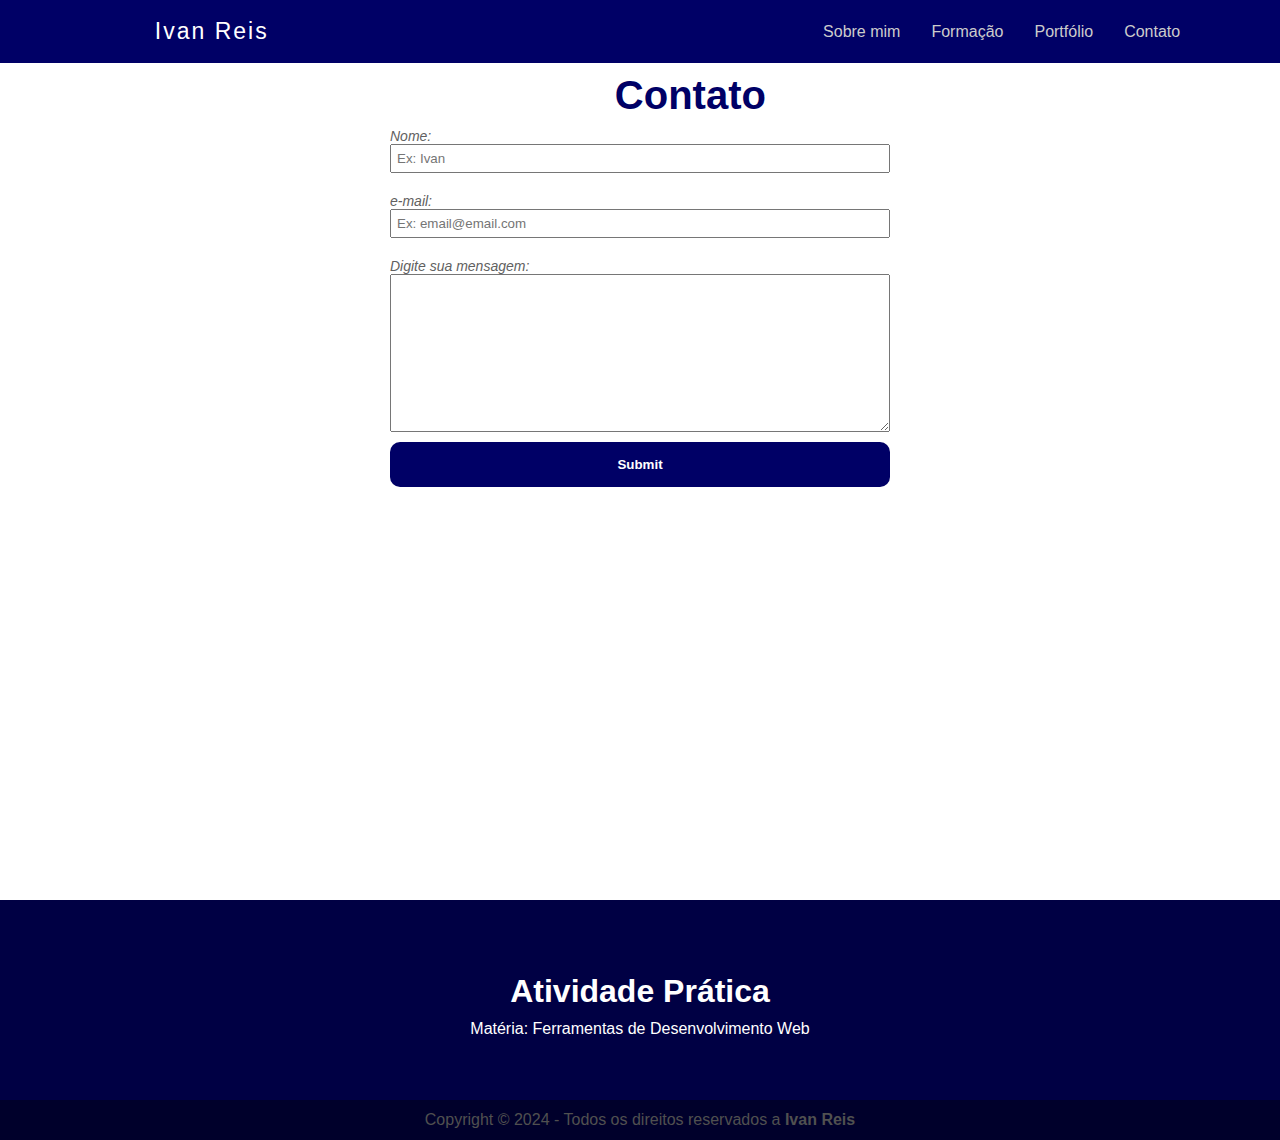
==== src/pages/contato.html @ f62d303e "up" ====
<!DOCTYPE html>
<html lang="pt-br">

<head>
    <meta charset="UTF-8">
    <meta name="viewport" content="width=device-width, initial-scale=1.0">
    <link rel="stylesheet" href="/src/style/style.Index.css">
    <link rel="stylesheet" href="/src/style/style.formacao.css">
    <link rel="stylesheet" href="/src//style/style.contato.css">
    <title>Contato</title>
</head>
<body>
    <header >
        <div class="logo">
            <h1>Ivan Reis</h1>
        </div>
        <nav>
            <ul class="menuUl">
                <li><a class="manuLi" href="/">Sobre mim</a></li>
                <li><a class="manuLi"href="/src/pages/formacao.html">Formação</a></li>
                <li><a class="manuLi" href="/src/pages/portfolio.html">Portfólio</a></li>
                <li><a class="manuLi"href="/src/pages/contato.html">Contato</a></li>
            </ul>
        </nav>
    </header>
    <main class="main">
        <h1>Contato</h1>
        <form action="POST">
            <div class="input">
                <label for="name">Nome:</label>
                <input type="text" placeholder="Ex: Ivan">
            </div>

            <div class="input">
                <label for="email">e-mail:</label>
                <input type="email" placeholder="Ex: email@email.com">
            </div>

            <div class="input">
                <label for="msg">Digite sua mensagem:</label>
                <textarea name="msg" id="msg" cols="30" rows="10">
                </textarea>
            </div>

            <input type="submit">

        </form>
    </main>
    <footer>
        <div class="contentFooter">
            <h1>Atividade Prática</h1>
            <span>Matéria: Ferramentas de Desenvolvimento Web</span>
            </div>
        </div>
        <div class="footerF">
            <p>Copyright © 2024 - Todos os direitos reservados a <a href="https://ivanreis.vercel.app/"><strong>Ivan Reis</strong> </a> </p>

        </div>
        
    </footer>
</body>

</html>
---- src/style/style.Index.css ----
* {
  box-sizing: border-box;
  margin: 0;
  padding: 0;
}

body {
  font-family: Verdana, Geneva, Tahoma, sans-serif;
  width: 100vw;
}

h1,
h2,
h3 {
  margin: 0;
  padding: 0;
}

h1 {
    margin: 0 0 0 8% ;
}

header {
  width: 100vw;
  height: 7vh;
  background-color: #000066;
  display: flex;
  flex-direction: row;
  justify-content: space-between;
  color: #fff;
}

nav {
    display: flex;
    align-items: center;
    justify-content: center;
    margin: 0 6% 0 0;
}
li {
    list-style: none;

}

a {
    text-decoration: none;
    color: #ccc;

}

footer {
    background-color: #000044;
}
.contentFooter {
    display: flex;
    flex-direction: column;
    justify-content: center;
    align-items: center;
    height: 200px;

}

.contentFooter h1 {
    margin: 10px;

}

.contentFooter h1,
.contentFooter span {
    color:#FFF
}

.footerF {
    display: flex;
    justify-content: center;
    align-items: center;
    background-color: #00002b;
    height: 40px;

}

.footerF p {
    color: #505050;    

}
.footerF strong {
    color: #505050;

} 
.footerF a:hover,
.footerF strong:hover {
    background-color: transparent;
    color: #fff;
    text-decoration: underline;

}

.content {
    height: 93vh;
    margin: 20px 0 0 0;
    padding: 0 5%;
    display: flex;
}

.logo {
    width: 250px;
    display: flex;
    align-items: center;
    justify-content: center;
    margin: 0 0 0 6% ;
}

.logo h1 {
    letter-spacing: 2px;
    font-weight: normal;
    font-size: 23px;
}

.menuUl {
    display: flex;
    flex-direction: row;
}

.manuLi {
    
    margin: 0 15px 0 0 ;
    border-radius: 0;
    padding: 8px 8px ;
    transition: .5s;
}

.manuLi:hover {
    border-radius: 10px;
    background-color: rgb(253, 253, 253);
    color: #000066;
}


.img {
    overflow: hidden;
}

.img img {
    width: 250px;
    overflow: hidden;
    border-radius: 15px;
}

.infoPessoal {
   margin-top: 10px;
}

.infoPessoal h3 {
    font-size: 13px;
}

.infoPessoal span {
    font-weight: normal; 
    
}
 

.contentInfo {
    width: 80%;
    height: 93vh;
    display: flex;
    align-items: center;
    flex-direction: column;

    
}

.contentInfo p {
    margin-top: 1em;
    width: 70%;
    line-height: 30px;
    text-align: justify;
}

.contentInfo p::before {
    content: '';
    margin: 20px;
}

.contentInfo h2 {
    font-size: 40px;
    color: #000066;

}
---- src/style/style.formacao.css ----
.main  {
    width: 100%;
    height: 93vh;
    display: flex;
    align-items: center;
    flex-direction: column;
    padding: 10px;
}

.main li {
    list-style: disc;
    margin: 5px;
    font-style: italic;

}

.main h1 {
        font-size: 40px;
        color: #000066;
}

.main h2 {
    font-size: 21px;

}

.curso ul {
    padding:  1em 2em;    

}

.formacao {
    margin: 3em;


}
---- src/style/style.contato.css ----
form {
    width: 500px;
    display: flex;
    flex-direction: column;
    align-items: center;
    justify-content: center;
}

input[type="submit"] {
    padding: 15px 0 ;
    background-color: #000066;   
    width: 100%;
    font-weight: bold;
    color: #ffffff;
    border-radius: 10px;
    border: none;
    cursor: pointer;
}
textarea {
    padding: 3px;

}

.input {

    display: flex;
    flex-direction: column;
    margin: 10px;
    width: 100%;
}

.input label {
    font-style: italic;
    color: #616161;
    font-size: 14px;
}

.input input {
    padding: 5px;

}
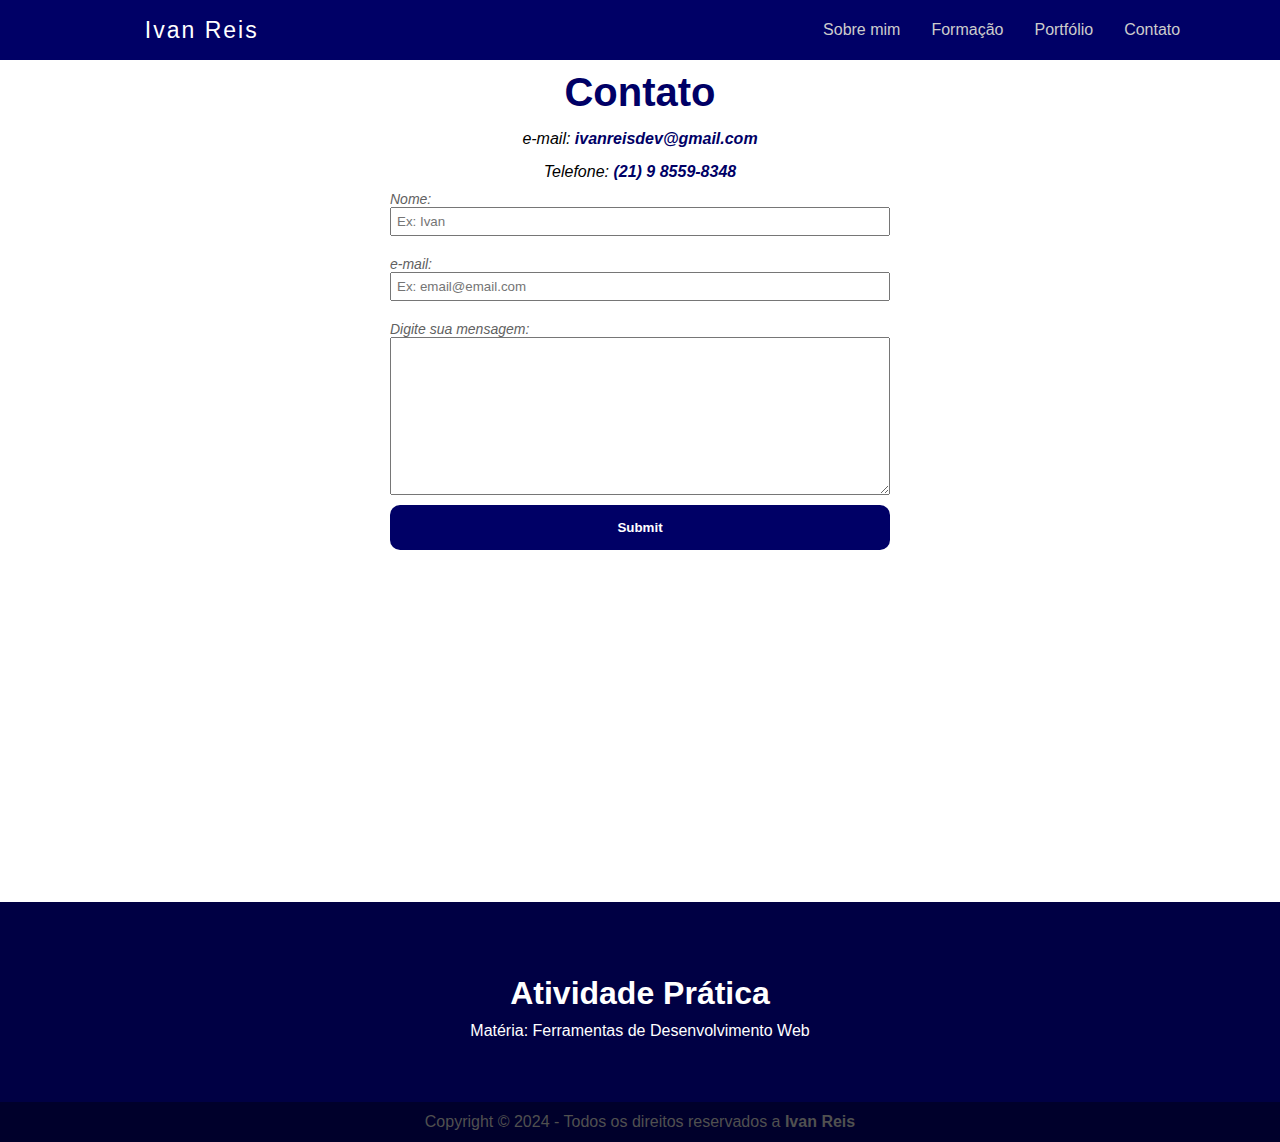
==== commit 2d460281: ":bulb: docs: Adicionando comentários ao projeto." ====
--- a/src/pages/contato.html
+++ b/src/pages/contato.html
@@ -1,30 +1,41 @@
 <!DOCTYPE html>
 <html lang="pt-br">
+<!-- Configuração do documento -->
 
 <head>
     <meta charset="UTF-8">
     <meta name="viewport" content="width=device-width, initial-scale=1.0">
+    <!-- Tags para efetuar a conexão com o arquivo css -->
     <link rel="stylesheet" href="/src/style/style.Index.css">
     <link rel="stylesheet" href="/src/style/style.formacao.css">
     <link rel="stylesheet" href="/src//style/style.contato.css">
     <title>Contato</title>
 </head>
+<!-- Corpo do documento onde tem todo conteúdo principal. -->
+
 <body>
-    <header >
+    <!-- Cabeçalho da página e menu de navegação. -->
+    <header>
         <div class="logo">
             <h1>Ivan Reis</h1>
         </div>
+        <!-- Menu de navegação. -->
         <nav>
             <ul class="menuUl">
                 <li><a class="manuLi" href="/">Sobre mim</a></li>
-                <li><a class="manuLi"href="/src/pages/formacao.html">Formação</a></li>
+                <li><a class="manuLi" href="/src/pages/formacao.html">Formação</a></li>
                 <li><a class="manuLi" href="/src/pages/portfolio.html">Portfólio</a></li>
-                <li><a class="manuLi"href="/src/pages/contato.html">Contato</a></li>
+                <li><a class="manuLi" href="/src/pages/contato.html">Contato</a></li>
             </ul>
         </nav>
     </header>
+    <!-- Conteúdo com as informações principais. -->
     <main class="main">
         <h1>Contato</h1>
+        <!-- informações de contato e tag endereço. -->
+        <address>e-mail: <a href="mailto::ivanreisdev@gmail.com"><strong>ivanreisdev@gmail.com</strong></a></address>
+        <address>Telefone: <strong>(21) 9 8559-8348 </strong></address>
+        <!-- Formulário de para contato. -->
         <form action="POST">
             <div class="input">
                 <label for="name">Nome:</label>
@@ -41,22 +52,24 @@
                 <textarea name="msg" id="msg" cols="30" rows="10">
                 </textarea>
             </div>
-
+            <!-- Botão para envio de informações. -->
             <input type="submit">
 
         </form>
     </main>
+    <!-- Rodapé do site. -->
     <footer>
         <div class="contentFooter">
             <h1>Atividade Prática</h1>
             <span>Matéria: Ferramentas de Desenvolvimento Web</span>
-            </div>
+        </div>
         </div>
         <div class="footerF">
-            <p>Copyright © 2024 - Todos os direitos reservados a <a href="https://ivanreis.vercel.app/"><strong>Ivan Reis</strong> </a> </p>
+            <p>Copyright © 2024 - Todos os direitos reservados a <a href="https://ivanreis.vercel.app/"><strong>Ivan
+                        Reis</strong> </a> </p>
 
         </div>
-        
+
     </footer>
 </body>
 
--- a/src/style/style.Index.css
+++ b/src/style/style.Index.css
@@ -1,33 +1,32 @@
+/* O * indoque que estou criando uma configuração global para página html. */
 * {
-  box-sizing: border-box;
-  margin: 0;
-  padding: 0;
-}
-
+    box-sizing: border-box;
+    margin: 0;
+    padding: 0;
+}
+
+/* Ao chamar o body estou criando uma configuração básica para todos os elementos dentro do corpo da página. */
 body {
-  font-family: Verdana, Geneva, Tahoma, sans-serif;
-  width: 100vw;
+    font-family: Verdana, Geneva, Tahoma, sans-serif;
+    width: 100vw;
+    overflow-x: hidden;
 }
 
 h1,
 h2,
 h3 {
-  margin: 0;
-  padding: 0;
-}
-
-h1 {
-    margin: 0 0 0 8% ;
+    margin: 0;
+    padding: 0;
 }
 
 header {
-  width: 100vw;
-  height: 7vh;
-  background-color: #000066;
-  display: flex;
-  flex-direction: row;
-  justify-content: space-between;
-  color: #fff;
+    width: 100vw;
+    height: 60px;
+    background-color: #000066;
+    display: flex;
+    flex-direction: row;
+    justify-content: space-between;
+    color: #fff;
 }
 
 nav {
@@ -36,6 +35,7 @@
     justify-content: center;
     margin: 0 6% 0 0;
 }
+
 li {
     list-style: none;
 
@@ -49,7 +49,11 @@
 
 footer {
     background-color: #000044;
-}
+    margin-top: 2em;
+}
+
+/* Configuração do footer */
+
 .contentFooter {
     display: flex;
     flex-direction: column;
@@ -66,7 +70,7 @@
 
 .contentFooter h1,
 .contentFooter span {
-    color:#FFF
+    color: #FFF
 }
 
 .footerF {
@@ -79,13 +83,15 @@
 }
 
 .footerF p {
-    color: #505050;    
-
-}
+    color: #505050;
+
+}
+
 .footerF strong {
     color: #505050;
 
-} 
+}
+
 .footerF a:hover,
 .footerF strong:hover {
     background-color: transparent;
@@ -94,8 +100,10 @@
 
 }
 
+/* Configuração do cotent principal da página */
+
 .content {
-    height: 93vh;
+    height: auto;
     margin: 20px 0 0 0;
     padding: 0 5%;
     display: flex;
@@ -106,7 +114,7 @@
     display: flex;
     align-items: center;
     justify-content: center;
-    margin: 0 0 0 6% ;
+    margin: 0 0 0 6%;
 }
 
 .logo h1 {
@@ -115,16 +123,18 @@
     font-size: 23px;
 }
 
+/* configuração do menu e da lista da página. */
+
 .menuUl {
     display: flex;
     flex-direction: row;
 }
 
 .manuLi {
-    
-    margin: 0 15px 0 0 ;
+
+    margin: 0 15px 0 0;
     border-radius: 0;
-    padding: 8px 8px ;
+    padding: 8px 8px;
     transition: .5s;
 }
 
@@ -134,7 +144,6 @@
     color: #000066;
 }
 
-
 .img {
     overflow: hidden;
 }
@@ -145,8 +154,9 @@
     border-radius: 15px;
 }
 
+/* Início da configuração para o content de informações. */
 .infoPessoal {
-   margin-top: 10px;
+    margin-top: 10px;
 }
 
 .infoPessoal h3 {
@@ -154,19 +164,18 @@
 }
 
 .infoPessoal span {
-    font-weight: normal; 
-    
-}
- 
+    font-weight: normal;
+}
 
 .contentInfo {
     width: 80%;
-    height: 93vh;
+    height: auto;
+    min-height: 90vh;
     display: flex;
     align-items: center;
     flex-direction: column;
 
-    
+
 }
 
 .contentInfo p {
@@ -176,17 +185,125 @@
     text-align: justify;
 }
 
+/* O before é usado aqui para criar uma margem a esquerda na primeira linha do paragráfo */
+
 .contentInfo p::before {
     content: '';
     margin: 20px;
 }
 
 .contentInfo h2 {
+
     font-size: 40px;
     color: #000066;
 
 }
 
-
-
-
+/* A partir desse momento é iniciado configuração responsiva para mudanças de tela e adaptação a todos os dispositivos. */
+@media (max-width: 761px) {
+
+    header {
+        flex-direction: column;
+        justify-content: center;
+        align-items: center;
+        height: 100px;
+
+    }
+
+    nav {
+        width: 100%;
+        margin: 1em 0 0 0;
+
+    }
+
+    .logo {
+        width: 100vw;
+        margin: 0;
+
+    }
+
+    .img img {
+        width: 80px;
+
+    }
+
+    .logo h1 {
+        margin: 0;
+
+    }
+
+    .content {
+        flex-direction: column;
+        justify-content: center;
+        align-items: center;
+
+    }
+
+    .img {
+        display: flex;
+        justify-content: center;
+        align-items: center;
+
+    }
+
+    .img img {
+        width: 200px;
+
+    }
+
+    .contentInfo {
+        width: 100%;
+
+    }
+
+    .contentInfo h2 {
+        font-size: 30px;
+        margin-top: 1em;
+
+    }
+
+    .contentInfo p {
+        font-size: 15px;
+        width: 100%;
+
+    }
+
+}
+
+@media (max-width: 560px) {
+
+    .contentFooter h1 {
+        margin: 10px;
+
+    }
+
+    .contentFooter h1 {
+        font-size: 25px;
+
+    }
+
+    .contentFooter span {
+        font-size: 15px;
+    }
+
+    .footerF p {
+        font-size: 13px;
+
+    }
+
+
+}
+
+@media (max-width: 423px) {
+
+    .manuLi {
+        font-size: 12px;
+
+    }
+
+    .footerF p {
+        font-size: 12px;
+
+    }
+
+}--- a/src/style/style.formacao.css
+++ b/src/style/style.formacao.css
@@ -1,6 +1,8 @@
-.main  {
+/* Início do conteiner principal da página. */
+.main {
     width: 100%;
-    height: 93vh;
+    height: auto;
+    min-height: 90vh;
     display: flex;
     align-items: center;
     flex-direction: column;
@@ -15,8 +17,8 @@
 }
 
 .main h1 {
-        font-size: 40px;
-        color: #000066;
+    font-size: 40px;
+    color: #000066;
 }
 
 .main h2 {
@@ -24,8 +26,10 @@
 
 }
 
+/* Configuração dos cursos. */
+
 .curso ul {
-    padding:  1em 2em;    
+    padding: 1em 2em;
 
 }
 
--- a/src/style/style.contato.css
+++ b/src/style/style.contato.css
@@ -1,4 +1,4 @@
-
+/* Configuração principal do formulário */
 form {
     width: 500px;
     display: flex;
@@ -7,9 +7,20 @@
     justify-content: center;
 }
 
+/* Tag address indica um conteúdo que pode ser um meio de contato como o e-mail e telefone, */
+address {
+    margin-top: 15px;
+}
+
+address a,
+address strong {
+    color: #000066;
+}
+
+/* Aqui o uso do type serve para indicar que iremos modificar todos os inpus do tipo submit */
 input[type="submit"] {
-    padding: 15px 0 ;
-    background-color: #000066;   
+    padding: 15px 0;
+    background-color: #000066;
     width: 100%;
     font-weight: bold;
     color: #ffffff;
@@ -17,11 +28,13 @@
     border: none;
     cursor: pointer;
 }
+
 textarea {
     padding: 3px;
 
 }
 
+/* Início da configuração de inputs */
 .input {
 
     display: flex;
@@ -39,4 +52,15 @@
 .input input {
     padding: 5px;
 
+}
+
+/* A partir desse momento é iniciado configuração responsiva para mudanças de tela e adaptação a todos os dispositivos. */
+
+@media (max-width: 550px) {
+
+    form {
+        width: 90%;
+
+    }
+
 }